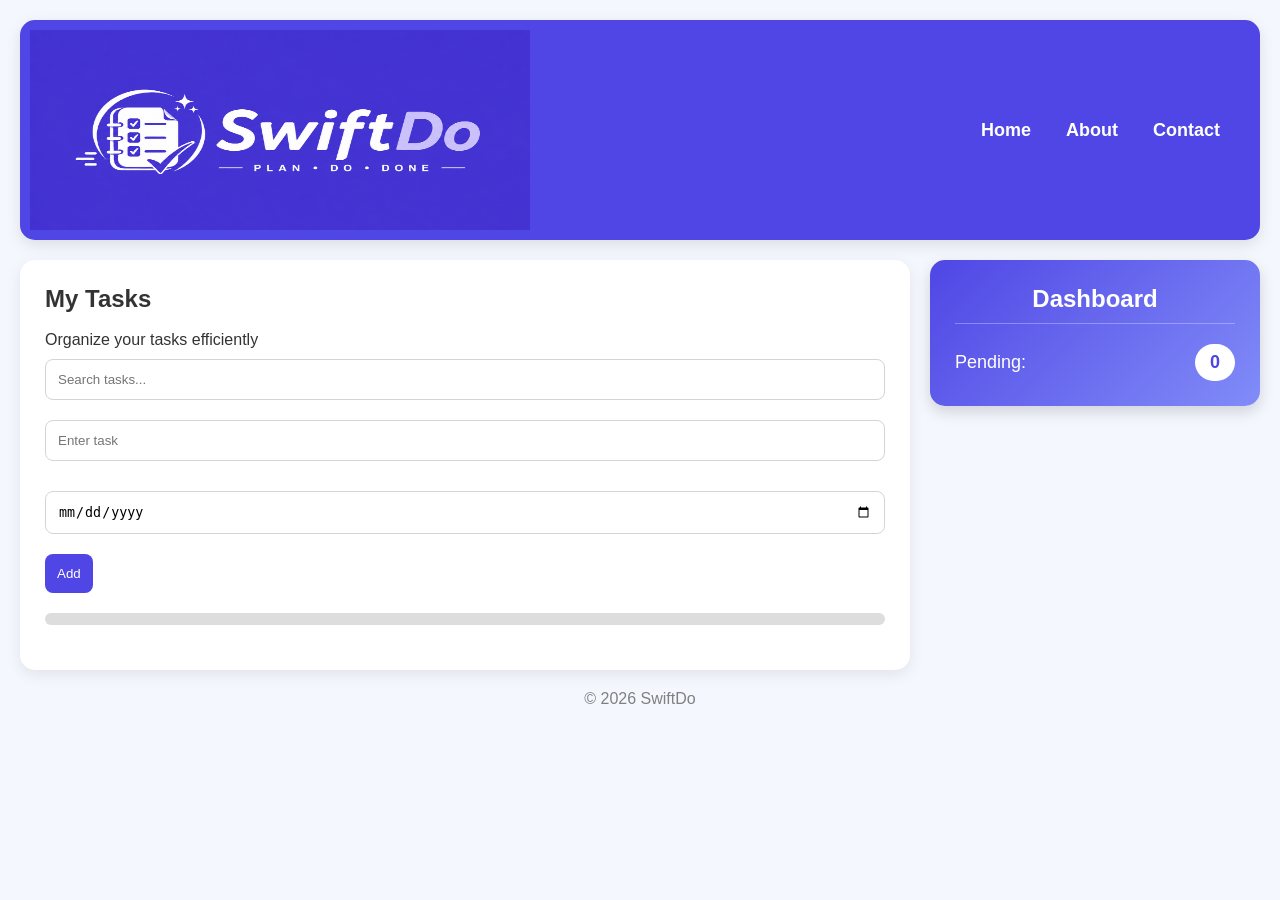
==== index.html @ 2f5513c5 "Add files via upload" ====
<!DOCTYPE html>
<html lang="en">
<head>

<meta charset="UTF-8">
<meta name="viewport" content="width=device-width, initial-scale=1.0">

<title>SwiftDo</title>

<link rel="stylesheet" href="style.css">

<link rel="stylesheet"
href="https://cdnjs.cloudflare.com/ajax/libs/font-awesome/6.5.2/css/all.min.css">

</head>

<body>

<header id="header">

<img
src="SwiftDo.png"
alt="SwiftDo Logo"
id="logo-image">

<nav>

<ul id="nav">

<li><a href="index.html">Home</a></li>

<li><a href="about.html">About</a></li>

<li><a href="contact.html">Contact</a></li>

</ul>

</nav>

</header>


<div id="container">

<main id="main-content">

<h2>My Tasks</h2>
<br>
<p>
Organize your tasks efficiently
</p>



<input
type="text"
id="search"
placeholder="Search tasks...">

<form id="task-form">

<input
type="text"
id="task-input"
placeholder="Enter task"
required>

<input
type="date"
id="task-date">

<button type="submit">

Add

</button>

</form>


<div class="progress">

<div id="progress-bar">

</div>

</div>

<ul id="task-list"></ul>

</main>


<aside id="status-side">

<h3>Dashboard</h3>

<p>
Pending:
<span id="pending-count">
0
</span>
</p>

</aside>

</div>

<footer>

<p>

© 2026 SwiftDo

</p>

</footer>

<script src="script.js"></script>

</body>
</html>
---- style.css ----
*{
margin:0;
padding:0;
box-sizing:border-box;
}

body{
font-family:Arial,sans-serif;
background:#F5F7FF;
padding:20px;
color:#333;
}

/* Header */

#header{

display:flex;

justify-content:space-between;

align-items:center;

background:#4F46E5;

padding:10px;

border-radius:15px;

box-shadow:0 5px 15px rgba(0,0,0,.1);
}

#logo-image{

width:500px;

height:200px;


display:block;
}
#nav{

display:flex;

gap:35px;

list-style:none;

margin-right:30px;

}

#nav a{

text-decoration:none;

color:white;

font-size:18px;

font-weight:bold;

transition:.3s;
}

#nav a:hover{

color:#C7D2FE;
}

/* Main Layout */

#container{

display:flex;

gap:20px;

margin-top:20px;
}

#main-content{

flex:3;

background:white;

padding:25px;

border-radius:15px;

box-shadow:0 5px 15px rgba(
0,
0,
0,
0.08
);
}

/* Sidebar Dashboard */

#status-side{

flex:1;

background:linear-gradient(
135deg,
#4F46E5,
#818CF8
);

padding:25px;

border-radius:15px;

color:white;

height:fit-content;

box-shadow:
0 6px 15px rgba(
0,
0,
0,
0.15
);

transition:.3s;
}

#status-side:hover{

transform:translateY(-5px);
}

#status-side h3{

text-align:center;

margin-bottom:20px;

padding-bottom:10px;

font-size:24px;

border-bottom:
1px solid rgba(
255,
255,
255,
0.3
);
}

#status-side p{

display:flex;

justify-content:space-between;

align-items:center;

margin-top:15px;

font-size:18px;
}

#pending-count{

background:white;

color:#4F46E5;

padding:8px 15px;

border-radius:50px;

font-weight:bold;
}

/* Task Image */

#task-image{

width:100%;

max-width:400px;

display:block;

margin:20px auto;

border-radius:15px;
}

/* Inputs */

#search,
#task-input,
#task-date,
.contact-form input,
.contact-form textarea{

width:100%;

padding:12px;

margin:10px 0;

border:1px solid #D1D5DB;

border-radius:8px;

outline:none;
}

#search:focus,
#task-input:focus,
#task-date:focus{

border-color:#4F46E5;
}

/* Form */

#task-form{

display:flex;

gap:10px;

flex-wrap:wrap;
}

/* Buttons */

button{

padding:12px;

border:none;

border-radius:8px;

background:#4F46E5;

color:white;

cursor:pointer;

transition:.3s;
}

button:hover{

background:#6366F1;
}

/* Tasks */

#task-list{

list-style:none;

margin-top:20px;
}

#task-list li{

display:flex;

justify-content:space-between;

align-items:center;

padding:15px;

margin-bottom:10px;

background:#EEF2FF;

border-radius:10px;
}

.completed{

text-decoration:line-through;

opacity:.5;
}

.delete-btn{

background:#EF4444;
}

.complete-btn{

background:#22C55E;
}

/* Progress */

.progress{

height:12px;

background:#ddd;

border-radius:20px;

margin-top:20px;

overflow:hidden;
}

#progress-bar{

width:0%;

height:100%;

background:#4F46E5;

transition:.5s;
}

/* About Page */

.about-container{

max-width:1000px;

margin:auto;

text-align:center;
}

.about-container h2{

font-size:38px;

color:#4F46E5;

margin-bottom:15px;
}

.about-text{

color:#6B7280;

line-height:1.8;

margin-bottom:40px;
}

.about-cards{

display:flex;

justify-content:center;

gap:25px;

flex-wrap:wrap;
}

.about-card{

background:white;

padding:25px;

width:280px;

border-radius:15px;

box-shadow:
0 6px 15px rgba(
0,
0,
0,
0.1
);

transition:.3s;
}

.about-card:hover{

transform:translateY(-8px);

background:#EEF2FF;
}

.about-card i{

font-size:40px;

color:#4F46E5;

margin-bottom:15px;
}

.about-card h3{

margin-bottom:10px;

color:#4F46E5;
}

.goal-section{

margin-top:40px;

padding:25px;

background:#EEF2FF;

border-radius:15px;
}

.goal-section h3{

margin-bottom:20px;

color:#4F46E5;
}

.goal-section ul{

list-style:none;
}

.goal-section li{

padding:10px;

margin:10px 0;

background:white;

border-radius:8px;
}

@media(max-width:768px){

.about-cards{

flex-direction:column;

align-items:center;
}

}

/* Contact Page */

.contact-container{

max-width:750px;

margin:auto;
}

.contact-container h2{

text-align:center;

font-size:36px;

margin-bottom:10px;

color:#4F46E5;
}

.contact-text{

text-align:center;

color:#777;

margin-bottom:30px;
}

.contact-card{

display:flex;

flex-direction:column;

gap:20px;
}

.contact-item{

display:flex;

align-items:center;

gap:20px;

padding:20px;

background:white;

border-radius:15px;

box-shadow:
0 5px 15px rgba(
0,
0,
0,
0.1
);

transition:.3s;
}

.contact-item:hover{

transform:translateY(-6px);

background:#EEF2FF;
}

.contact-item i{

width:60px;

height:60px;

display:flex;

justify-content:center;

align-items:center;

border-radius:50%;

font-size:28px;

background:#E0E7FF;

color:#4F46E5;
}

.contact-item h3{

color:#4F46E5;

margin-bottom:5px;
}

/* Footer */

footer{

margin-top:20px;

text-align:center;

color:gray;
}

/* Responsive */

@media(max-width:768px){

#container{

flex-direction:column;
}

#header{

flex-direction:column;

gap:20px;
}

#nav{

flex-direction:column;

text-align:center;
}

#task-form{

flex-direction:column;
}

.contact-item{

flex-direction:column;

text-align:center;
}

}
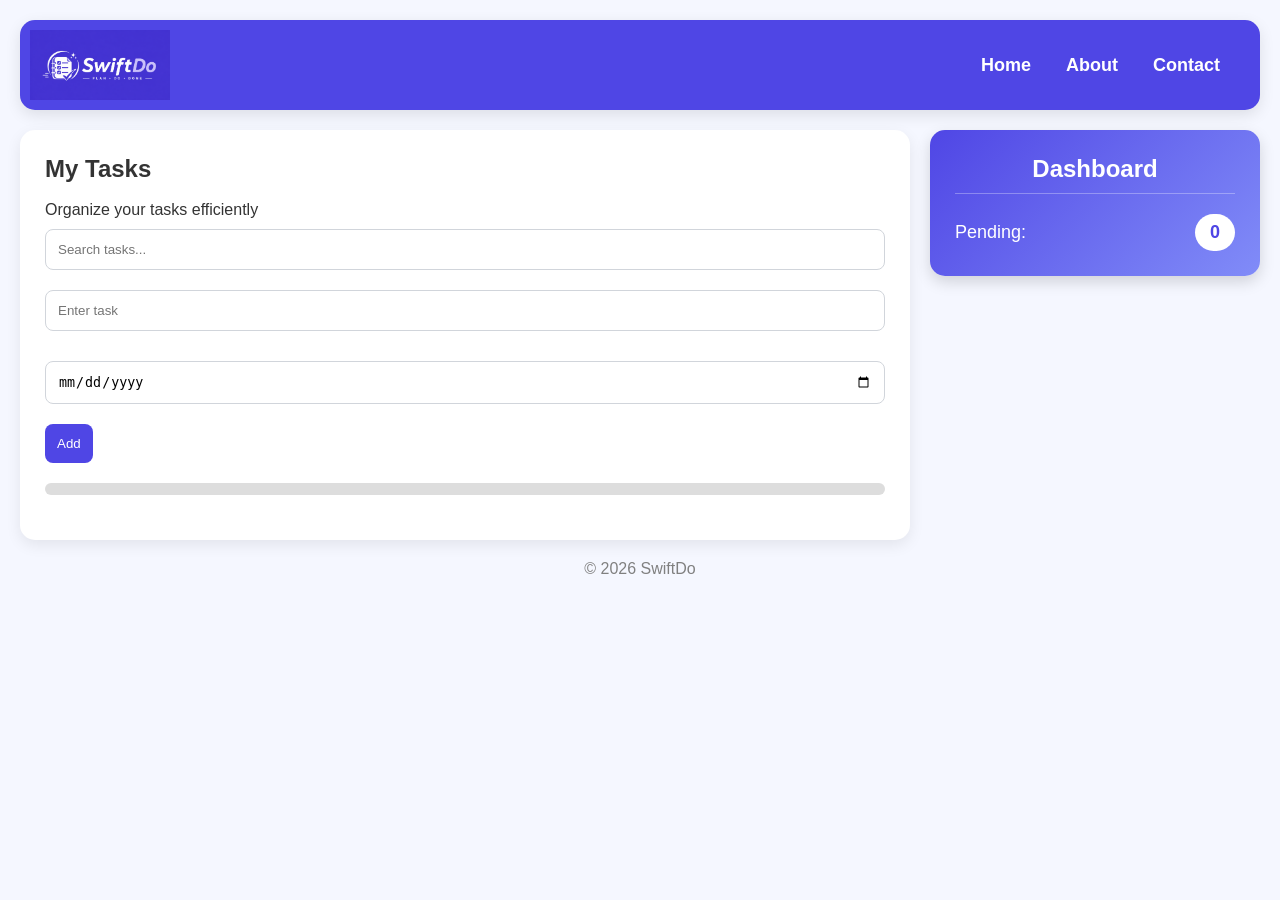
==== commit 781fdafe: "Add files via upload" ====
--- a/index.html
+++ b/index.html
@@ -1,16 +1,21 @@
 <!DOCTYPE html>
 <html lang="en">
+
 <head>
 
+
 <meta charset="UTF-8">
-<meta name="viewport" content="width=device-width, initial-scale=1.0">
+
+<meta name="viewport"
+content="width=device-width, initial-scale=1.0">
 
 <title>SwiftDo</title>
 
-<link rel="stylesheet" href="style.css">
+<link rel="stylesheet"
+href="style.css">
 
 <link rel="stylesheet"
-href="https://cdnjs.cloudflare.com/ajax/libs/font-awesome/6.5.2/css/all.min.css">
+href="https://cdnjs.cloudflare.com/ajax/libs/font-awesome/6.7.2/css/all.min.css">
 
 </head>
 
--- a/style.css
+++ b/style.css
@@ -1,602 +1,362 @@
+/* 2. CSS Requirements - Global Styles */
 *{
-margin:0;
-padding:0;
-box-sizing:border-box;
+    margin:0;
+    padding:0;
+    box-sizing:border-box;
 }
 
 body{
-font-family:Arial,sans-serif;
-background:#F5F7FF;
-padding:20px;
-color:#333;
-}
-
-/* Header */
-
+    font-family:Arial,sans-serif;
+    background:#F5F7FF;
+    padding:20px;
+    color:#333;
+}
+
+/* 3. Layout Requirements - Header & Navigation */
 #header{
-
-display:flex;
-
-justify-content:space-between;
-
-align-items:center;
-
-background:#4F46E5;
-
-padding:10px;
-
-border-radius:15px;
-
-box-shadow:0 5px 15px rgba(0,0,0,.1);
+    display:flex;
+    justify-content:space-between;
+    align-items:center;
+    background:#4F46E5;
+    padding:10px;
+    border-radius:15px;
+    box-shadow:0 5px 15px rgba(0,0,0,.1);
 }
 
 #logo-image{
-
-width:500px;
-
-height:200px;
-
-
-display:block;
-}
+    width:140px;
+    height:auto;
+    display:block;
+}
+
 #nav{
-
-display:flex;
-
-gap:35px;
-
-list-style:none;
-
-margin-right:30px;
-
+    display:flex;
+    gap:35px;
+    list-style:none;
+    margin-right:30px;
 }
 
 #nav a{
-
-text-decoration:none;
-
-color:white;
-
-font-size:18px;
-
-font-weight:bold;
-
-transition:.3s;
+    text-decoration:none;
+    color:white;
+    font-size:18px;
+    font-weight:bold;
+    transition:.3s;
 }
 
 #nav a:hover{
-
-color:#C7D2FE;
-}
-
-/* Main Layout */
-
+    color:#C7D2FE;
+}
+
+/* 3. Layout Requirements - Main Layout Layout Container */
 #container{
-
-display:flex;
-
-gap:20px;
-
-margin-top:20px;
+    display:flex;
+    gap:20px;
+    margin-top:20px;
 }
 
 #main-content{
-
-flex:3;
-
-background:white;
-
-padding:25px;
-
-border-radius:15px;
-
-box-shadow:0 5px 15px rgba(
-0,
-0,
-0,
-0.08
-);
-}
-
-/* Sidebar Dashboard */
-
+    flex:3;
+    background:white;
+    padding:25px;
+    border-radius:15px;
+    box-shadow:0 5px 15px rgba(0,0,0,0.08);
+}
+
+/* 3. Layout Requirements - Sidebar Dashboard */
 #status-side{
-
-flex:1;
-
-background:linear-gradient(
-135deg,
-#4F46E5,
-#818CF8
-);
-
-padding:25px;
-
-border-radius:15px;
-
-color:white;
-
-height:fit-content;
-
-box-shadow:
-0 6px 15px rgba(
-0,
-0,
-0,
-0.15
-);
-
-transition:.3s;
+    flex:1;
+    background:linear-gradient(135deg,#4F46E5,#818CF8);
+    padding:25px;
+    border-radius:15px;
+    color:white;
+    height:fit-content;
+    box-shadow:0 6px 15px rgba(0,0,0,0.15);
+    transition:.3s;
 }
 
 #status-side:hover{
-
-transform:translateY(-5px);
+    transform:translateY(-5px);
 }
 
 #status-side h3{
-
-text-align:center;
-
-margin-bottom:20px;
-
-padding-bottom:10px;
-
-font-size:24px;
-
-border-bottom:
-1px solid rgba(
-255,
-255,
-255,
-0.3
-);
+    text-align:center;
+    margin-bottom:20px;
+    padding-bottom:10px;
+    font-size:24px;
+    border-bottom:1px solid rgba(255,255,255,0.3);
 }
 
 #status-side p{
-
-display:flex;
-
-justify-content:space-between;
-
-align-items:center;
-
-margin-top:15px;
-
-font-size:18px;
+    display:flex;
+    justify-content:space-between;
+    align-items:center;
+    margin-top:15px;
+    font-size:18px;
 }
 
 #pending-count{
-
-background:white;
-
-color:#4F46E5;
-
-padding:8px 15px;
-
-border-radius:50px;
-
-font-weight:bold;
-}
-
-/* Task Image */
-
-#task-image{
-
-width:100%;
-
-max-width:400px;
-
-display:block;
-
-margin:20px auto;
-
-border-radius:15px;
-}
-
-/* Inputs */
-
+    background:white;
+    color:#4F46E5;
+    padding:8px 15px;
+    border-radius:50px;
+    font-weight:bold;
+}
+
+/* 2. CSS Requirements - Inputs and Forms */
 #search,
 #task-input,
 #task-date,
 .contact-form input,
 .contact-form textarea{
-
-width:100%;
-
-padding:12px;
-
-margin:10px 0;
-
-border:1px solid #D1D5DB;
-
-border-radius:8px;
-
-outline:none;
+    width:100%;
+    padding:12px;
+    margin:10px 0;
+    border:1px solid #D1D5DB;
+    border-radius:8px;
+    outline:none;
 }
 
 #search:focus,
 #task-input:focus,
 #task-date:focus{
-
-border-color:#4F46E5;
-}
-
-/* Form */
+    border-color:#4F46E5;
+}
 
 #task-form{
-
-display:flex;
-
-gap:10px;
-
-flex-wrap:wrap;
-}
-
-/* Buttons */
-
+    display:flex;
+    gap:10px;
+    flex-wrap:wrap;
+}
+
+/* 2. CSS Requirements - Buttons styling */
 button{
-
-padding:12px;
-
-border:none;
-
-border-radius:8px;
-
-background:#4F46E5;
-
-color:white;
-
-cursor:pointer;
-
-transition:.3s;
+    padding:12px;
+    border:none;
+    border-radius:8px;
+    background:#4F46E5;
+    color:white;
+    cursor:pointer;
+    transition:.3s;
 }
 
 button:hover{
-
-background:#6366F1;
-}
-
-/* Tasks */
-
+    background:#6366F1;
+}
+
+/* 2. CSS Requirements - Task List Items */
 #task-list{
-
-list-style:none;
-
-margin-top:20px;
+    list-style:none;
+    margin-top:20px;
 }
 
 #task-list li{
-
-display:flex;
-
-justify-content:space-between;
-
-align-items:center;
-
-padding:15px;
-
-margin-bottom:10px;
-
-background:#EEF2FF;
-
-border-radius:10px;
+    display:flex;
+    justify-content:space-between;
+    align-items:center;
+    padding:15px;
+    margin-bottom:10px;
+    background:#EEF2FF;
+    border-radius:10px;
 }
 
 .completed{
-
-text-decoration:line-through;
-
-opacity:.5;
+    text-decoration:line-through;
+    opacity:.5;
 }
 
 .delete-btn{
-
-background:#EF4444;
+    background:#EF4444;
 }
 
 .complete-btn{
-
-background:#22C55E;
-}
-
-/* Progress */
-
+    background:#22C55E;
+}
+
+/* 5. JavaScript Requirements - Dynamic Progress Bar Styling */
 .progress{
-
-height:12px;
-
-background:#ddd;
-
-border-radius:20px;
-
-margin-top:20px;
-
-overflow:hidden;
+    height:12px;
+    background:#ddd;
+    border-radius:20px;
+    margin-top:20px;
+    overflow:hidden;
 }
 
 #progress-bar{
-
-width:0%;
-
-height:100%;
-
-background:#4F46E5;
-
-transition:.5s;
-}
-
-/* About Page */
-
+    width:0%;
+    height:100%;
+    background:#4F46E5;
+    transition:.5s;
+}
+
+/* 1. HTML Requirements - About Page Styles */
 .about-container{
-
-max-width:1000px;
-
-margin:auto;
-
-text-align:center;
+    max-width:1000px;
+    margin:auto;
+    text-align:center;
 }
 
 .about-container h2{
-
-font-size:38px;
-
-color:#4F46E5;
-
-margin-bottom:15px;
+    font-size:38px;
+    color:#4F46E5;
+    margin-bottom:15px;
 }
 
 .about-text{
-
-color:#6B7280;
-
-line-height:1.8;
-
-margin-bottom:40px;
+    color:#6B7280;
+    line-height:1.8;
+    margin-bottom:40px;
 }
 
 .about-cards{
-
-display:flex;
-
-justify-content:center;
-
-gap:25px;
-
-flex-wrap:wrap;
+    display:flex;
+    justify-content:center;
+    gap:25px;
+    flex-wrap:wrap;
 }
 
 .about-card{
-
-background:white;
-
-padding:25px;
-
-width:280px;
-
-border-radius:15px;
-
-box-shadow:
-0 6px 15px rgba(
-0,
-0,
-0,
-0.1
-);
-
-transition:.3s;
+    background:white;
+    padding:25px;
+    width:280px;
+    border-radius:15px;
+    box-shadow:0 6px 15px rgba(0,0,0,0.1);
+    transition:.3s;
 }
 
 .about-card:hover{
-
-transform:translateY(-8px);
-
-background:#EEF2FF;
+    transform:translateY(-8px);
+    background:#EEF2FF;
 }
 
 .about-card i{
-
-font-size:40px;
-
-color:#4F46E5;
-
-margin-bottom:15px;
+    font-size:40px;
+    color:#4F46E5;
+    margin-bottom:15px;
 }
 
 .about-card h3{
-
-margin-bottom:10px;
-
-color:#4F46E5;
+    margin-bottom:10px;
+    color:#4F46E5;
 }
 
 .goal-section{
-
-margin-top:40px;
-
-padding:25px;
-
-background:#EEF2FF;
-
-border-radius:15px;
+    margin-top:40px;
+    padding:25px;
+    background:#EEF2FF;
+    border-radius:15px;
 }
 
 .goal-section h3{
-
-margin-bottom:20px;
-
-color:#4F46E5;
+    margin-bottom:20px;
+    color:#4F46E5;
 }
 
 .goal-section ul{
-
-list-style:none;
+    list-style:none;
 }
 
 .goal-section li{
-
-padding:10px;
-
-margin:10px 0;
-
-background:white;
-
-border-radius:8px;
-}
-
+    padding:10px;
+    margin:10px 0;
+    background:white;
+    border-radius:8px;
+}
+
+/* 1. HTML Requirements - Contact Page Styles */
+.contact-container{
+    max-width:750px;
+    margin:auto;
+}
+
+.contact-container h2{
+    text-align:center;
+    font-size:36px;
+    margin-bottom:10px;
+    color:#4F46E5;
+}
+
+.contact-text{
+    text-align:center;
+    color:#777;
+    margin-bottom:30px;
+}
+
+.contact-card{
+    display:flex;
+    flex-direction:column;
+    gap:20px;
+}
+
+.contact-item{
+    display:flex;
+    align-items:center;
+    gap:20px;
+    padding:20px;
+    background:white;
+    border-radius:15px;
+    box-shadow:0 5px 15px rgba(0,0,0,0.1);
+    transition:.3s;
+}
+
+.contact-item:hover{
+    transform:translateY(-6px);
+    background:#EEF2FF;
+}
+
+.contact-item i{
+    width:60px;
+    height:60px;
+    display:flex;
+    justify-content:center;
+    align-items:center;
+    border-radius:50%;
+    font-size:28px;
+    background:#E0E7FF;
+    color:#4F46E5;
+}
+
+.contact-item h3{
+    color:#4F46E5;
+    margin-bottom:5px;
+}
+
+/* 1. HTML Requirements - Footer Styling */
+footer{
+    margin-top:20px;
+    text-align:center;
+    color:gray;
+}
+
+/* 4. Responsive Design Requirements - Media Queries */
 @media(max-width:768px){
-
-.about-cards{
-
-flex-direction:column;
-
-align-items:center;
-}
-
-}
-
-/* Contact Page */
-
-.contact-container{
-
-max-width:750px;
-
-margin:auto;
-}
-
-.contact-container h2{
-
-text-align:center;
-
-font-size:36px;
-
-margin-bottom:10px;
-
-color:#4F46E5;
-}
-
-.contact-text{
-
-text-align:center;
-
-color:#777;
-
-margin-bottom:30px;
-}
-
-.contact-card{
-
-display:flex;
-
-flex-direction:column;
-
-gap:20px;
-}
-
-.contact-item{
-
-display:flex;
-
-align-items:center;
-
-gap:20px;
-
-padding:20px;
-
-background:white;
-
-border-radius:15px;
-
-box-shadow:
-0 5px 15px rgba(
-0,
-0,
-0,
-0.1
-);
-
-transition:.3s;
-}
-
-.contact-item:hover{
-
-transform:translateY(-6px);
-
-background:#EEF2FF;
-}
-
-.contact-item i{
-
-width:60px;
-
-height:60px;
-
-display:flex;
-
-justify-content:center;
-
-align-items:center;
-
-border-radius:50%;
-
-font-size:28px;
-
-background:#E0E7FF;
-
-color:#4F46E5;
-}
-
-.contact-item h3{
-
-color:#4F46E5;
-
-margin-bottom:5px;
-}
-
-/* Footer */
-
-footer{
-
-margin-top:20px;
-
-text-align:center;
-
-color:gray;
-}
-
-/* Responsive */
-
-@media(max-width:768px){
-
-#container{
-
-flex-direction:column;
-}
-
-#header{
-
-flex-direction:column;
-
-gap:20px;
-}
-
-#nav{
-
-flex-direction:column;
-
-text-align:center;
-}
-
-#task-form{
-
-flex-direction:column;
-}
-
-.contact-item{
-
-flex-direction:column;
-
-text-align:center;
-}
-
+    #container{
+        flex-direction:column;
+    }
+
+    #header{
+        flex-direction:column;
+        gap:20px;
+        text-align:center;
+    }
+
+    #nav{
+        flex-direction:column;
+        gap:15px;
+        margin-right:0;
+    }
+
+    #task-form{
+        flex-direction:column;
+    }
+
+    .about-cards{
+        flex-direction:column;
+        align-items:center;
+    }
+
+    .contact-item{
+        flex-direction:column;
+        text-align:center;
+    }
 }
